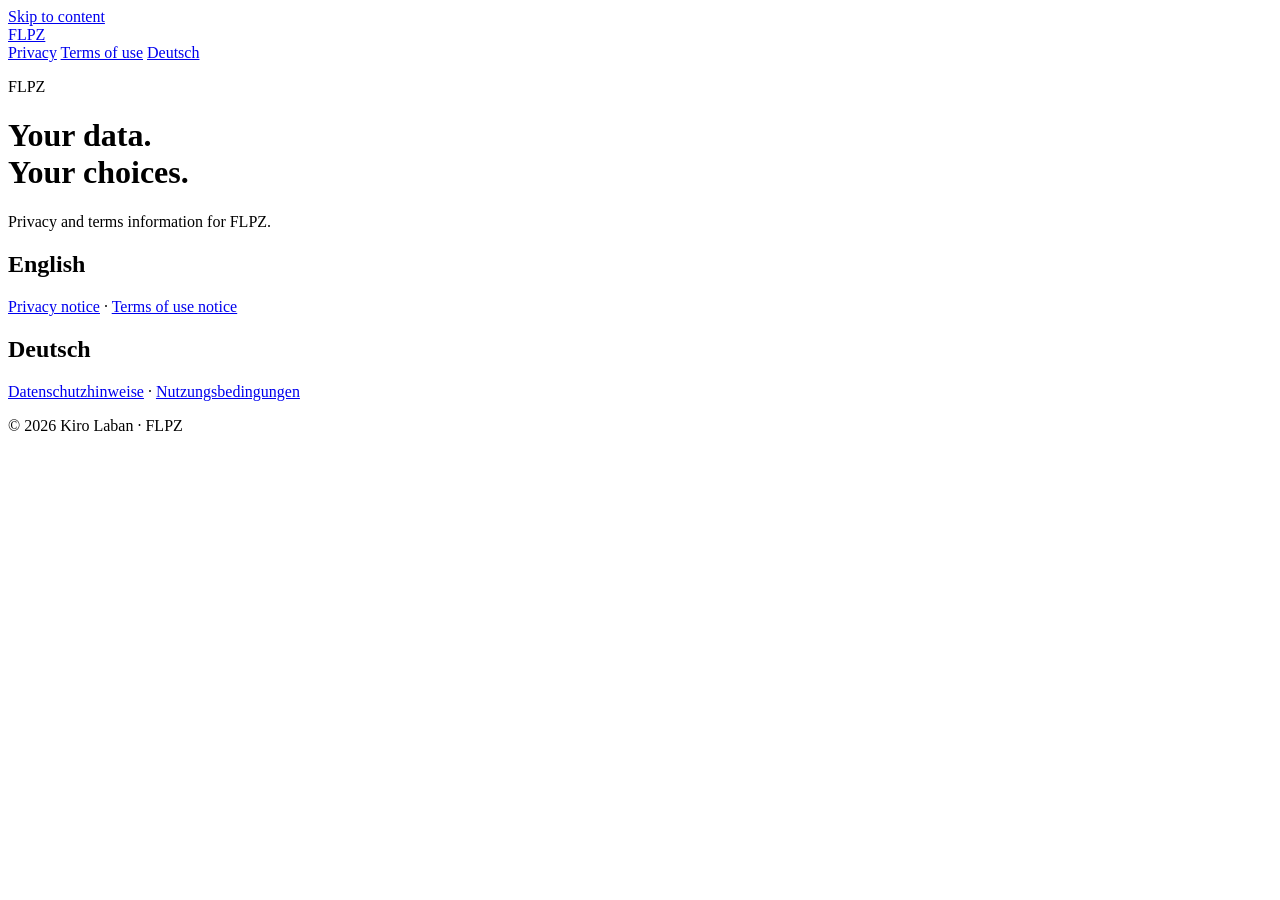
==== index.html @ 9d5f0a8a "Publish English and German FLPZ privacy and terms notices" ====
<!doctype html><html lang="en"><head><meta charset="utf-8"><meta name="viewport" content="width=device-width, initial-scale=1"><meta name="description" content="Public privacy and terms notices for FLPZ."><meta name="referrer" content="no-referrer"><title>Privacy &amp; terms · FLPZ</title><link rel="stylesheet" href="/flpz-legal/assets/style.css"></head><body><a class="skip" href="#content">Skip to content</a><header><a class="brand" href="/flpz-legal/">FLPZ</a><nav aria-label="Main navigation"><a href="/flpz-legal/en/privacy/">Privacy</a> <a href="/flpz-legal/en/terms/">Terms of use</a> <a href="/flpz-legal/de/datenschutz/">Deutsch</a></nav></header><main id="content"><p class="eyebrow">FLPZ</p><h1>Your data.<br>Your choices.</h1><p class="lead">Privacy and terms information for FLPZ.</p><section class="card" lang="en"><h2>English</h2><p><a href="/flpz-legal/en/privacy/">Privacy notice</a> · <a href="/flpz-legal/en/terms/">Terms of use notice</a></p></section><section class="card" lang="de"><h2>Deutsch</h2><p><a href="/flpz-legal/de/datenschutz/">Datenschutzhinweise</a> · <a href="/flpz-legal/de/nutzungsbedingungen/">Nutzungsbedingungen</a></p></section></main><footer>© 2026 Kiro Laban · FLPZ</footer></body></html>
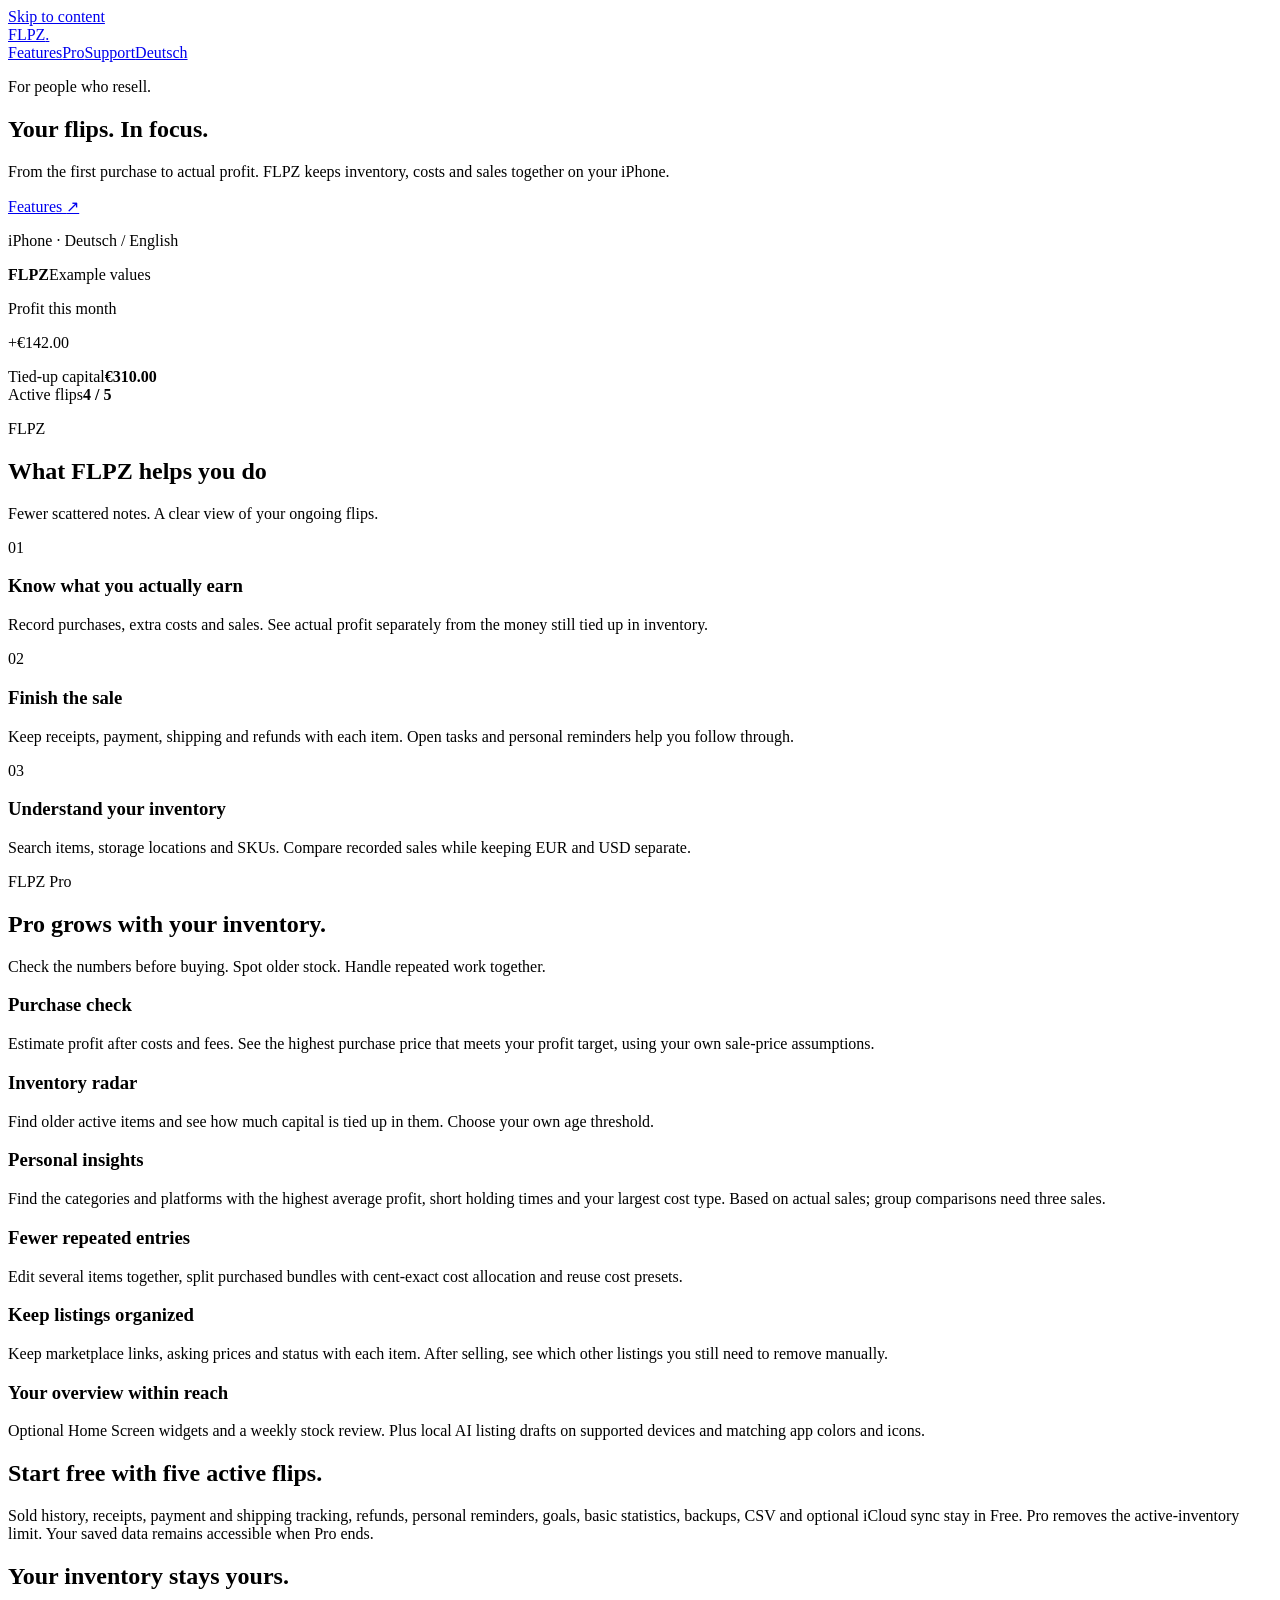
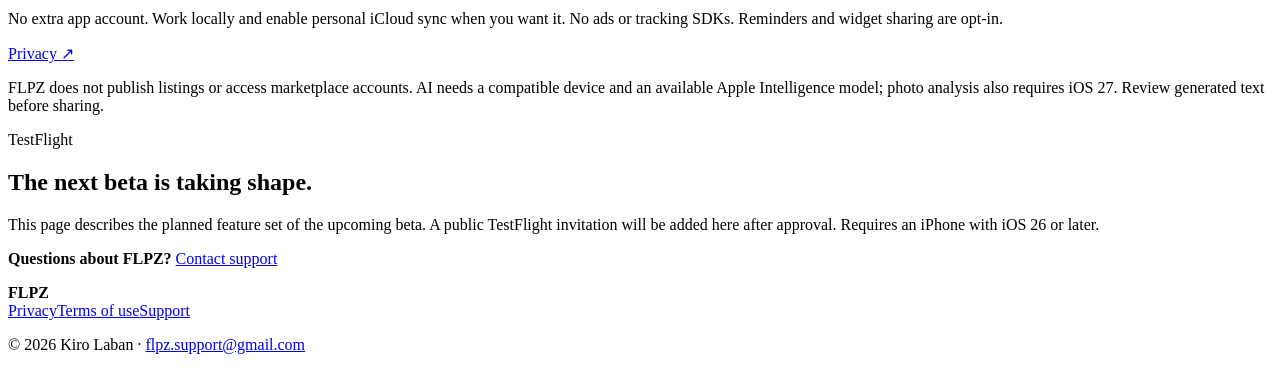
==== commit 06a43d06: "Add bilingual FLPZ product overview and explain upcoming beta features" ====
--- a/index.html
+++ b/index.html
@@ -1 +1,12 @@
-<!doctype html><html lang="en"><head><meta charset="utf-8"><meta name="viewport" content="width=device-width, initial-scale=1"><meta name="description" content="Public privacy and terms notices for FLPZ."><meta name="referrer" content="no-referrer"><title>Privacy &amp; terms · FLPZ</title><link rel="stylesheet" href="/flpz-legal/assets/style.css"></head><body><a class="skip" href="#content">Skip to content</a><header><a class="brand" href="/flpz-legal/">FLPZ</a><nav aria-label="Main navigation"><a href="/flpz-legal/en/privacy/">Privacy</a> <a href="/flpz-legal/en/terms/">Terms of use</a> <a href="/flpz-legal/de/datenschutz/">Deutsch</a></nav></header><main id="content"><p class="eyebrow">FLPZ</p><h1>Your data.<br>Your choices.</h1><p class="lead">Privacy and terms information for FLPZ.</p><section class="card" lang="en"><h2>English</h2><p><a href="/flpz-legal/en/privacy/">Privacy notice</a> · <a href="/flpz-legal/en/terms/">Terms of use notice</a></p></section><section class="card" lang="de"><h2>Deutsch</h2><p><a href="/flpz-legal/de/datenschutz/">Datenschutzhinweise</a> · <a href="/flpz-legal/de/nutzungsbedingungen/">Nutzungsbedingungen</a></p></section></main><footer>© 2026 Kiro Laban · FLPZ</footer></body></html>+<!doctype html>
+<html lang="en"><head><meta charset="utf-8"><meta name="viewport" content="width=device-width, initial-scale=1"><meta name="description" content="From the first purchase to actual profit. FLPZ keeps inventory, costs and sales together on your iPhone."><meta name="referrer" content="no-referrer"><title>FLPZ · Your flips. In focus.</title><link rel="stylesheet" href="/flpz-legal/assets/style.css"><link rel="stylesheet" href="/flpz-legal/assets/product.css"><link rel="alternate" hreflang="de" href="https://academicweaponffm.github.io/flpz-legal/de/"><link rel="alternate" hreflang="en" href="https://academicweaponffm.github.io/flpz-legal/en/"></head>
+<body class="product"><a class="skip" href="#content">Skip to content</a>
+<header><a class="brand" href="/flpz-legal/en/">FLPZ<span class="brand-dot">.</span></a><nav aria-label="Main navigation"><a href="#features">Features</a><a href="#pro">Pro</a><a href="/flpz-legal/en/support/">Support</a><a href="/flpz-legal/de/" lang="de">Deutsch</a></nav></header>
+<main id="content"><section class="hero"><div><p class="eyebrow">For people who resell.</p><h1>Your flips. In focus.</h1><p class="lead">From the first purchase to actual profit. FLPZ keeps inventory, costs and sales together on your iPhone.</p><a class="button" href="#features">Features <span aria-hidden="true">↗</span></a><p class="meta">iPhone · Deutsch / English</p></div>
+<aside class="overview" aria-label="Example values"><div class="overview-top"><strong>FLPZ</strong><span class="pill">Example values</span></div><p>Profit this month</p><p class="profit">+€142.00</p><div class="overview-row"><span>Tied-up capital</span><strong>€310.00</strong></div><div class="overview-row"><span>Active flips</span><strong>4 / 5</strong></div><div class="bars" aria-hidden="true"><i></i><i></i><i></i><i></i><i></i><i></i></div></aside></section>
+<section id="features"><p class="eyebrow">FLPZ</p><h2>What FLPZ helps you do</h2><p class="section-lead">Fewer scattered notes. A clear view of your ongoing flips.</p><div class="features"><article class="feature"><span class="number">01</span><h3>Know what you actually earn</h3><p>Record purchases, extra costs and sales. See actual profit separately from the money still tied up in inventory.</p></article><article class="feature"><span class="number">02</span><h3>Finish the sale</h3><p>Keep receipts, payment, shipping and refunds with each item. Open tasks and personal reminders help you follow through.</p></article><article class="feature"><span class="number">03</span><h3>Understand your inventory</h3><p>Search items, storage locations and SKUs. Compare recorded sales while keeping EUR and USD separate.</p></article></div></section>
+<section id="pro" class="pro-section"><p class="eyebrow">FLPZ Pro</p><h2>Pro grows with your inventory.</h2><p class="section-lead">Check the numbers before buying. Spot older stock. Handle repeated work together.</p><div class="pro-grid"><article class="pro-feature"><h3>Purchase check</h3><p>Estimate profit after costs and fees. See the highest purchase price that meets your profit target, using your own sale-price assumptions.</p></article><article class="pro-feature"><h3>Inventory radar</h3><p>Find older active items and see how much capital is tied up in them. Choose your own age threshold.</p></article><article class="pro-feature"><h3>Personal insights</h3><p>Find the categories and platforms with the highest average profit, short holding times and your largest cost type. Based on actual sales; group comparisons need three sales.</p></article><article class="pro-feature"><h3>Fewer repeated entries</h3><p>Edit several items together, split purchased bundles with cent-exact cost allocation and reuse cost presets.</p></article><article class="pro-feature"><h3>Keep listings organized</h3><p>Keep marketplace links, asking prices and status with each item. After selling, see which other listings you still need to remove manually.</p></article><article class="pro-feature"><h3>Your overview within reach</h3><p>Optional Home Screen widgets and a weekly stock review. Plus local AI listing drafts on supported devices and matching app colors and icons.</p></article></div></section>
+<section class="free-section"><h2>Start free with five active flips.</h2><p>Sold history, receipts, payment and shipping tracking, refunds, personal reminders, goals, basic statistics, backups, CSV and optional iCloud sync stay in Free. Pro removes the active-inventory limit. Your saved data remains accessible when Pro ends.</p></section>
+<section class="privacy-section"><h2>Your inventory stays yours.</h2><p>No extra app account. Work locally and enable personal iCloud sync when you want it. No ads or tracking SDKs. Reminders and widget sharing are opt-in.</p><a href="/flpz-legal/en/privacy/">Privacy ↗</a><p class="meta">FLPZ does not publish listings or access marketplace accounts. AI needs a compatible device and an available Apple Intelligence model; photo analysis also requires iOS 27. Review generated text before sharing.</p></section>
+<section class="beta-section" id="beta"><p class="eyebrow">TestFlight</p><h2>The next beta is taking shape.</h2><p>This page describes the planned feature set of the upcoming beta. A public TestFlight invitation will be added here after approval. Requires an iPhone with iOS 26 or later.</p><p><strong>Questions about FLPZ?</strong> <a href="mailto:flpz.support@gmail.com">Contact support</a></p></section></main>
+<footer><strong>FLPZ</strong><nav aria-label="Legal"><a href="/flpz-legal/en/privacy/">Privacy</a><a href="/flpz-legal/en/terms/">Terms of use</a><a href="/flpz-legal/en/support/">Support</a></nav><p>© 2026 Kiro Laban · <a href="mailto:flpz.support@gmail.com">flpz.support@gmail.com</a></p></footer></body></html>
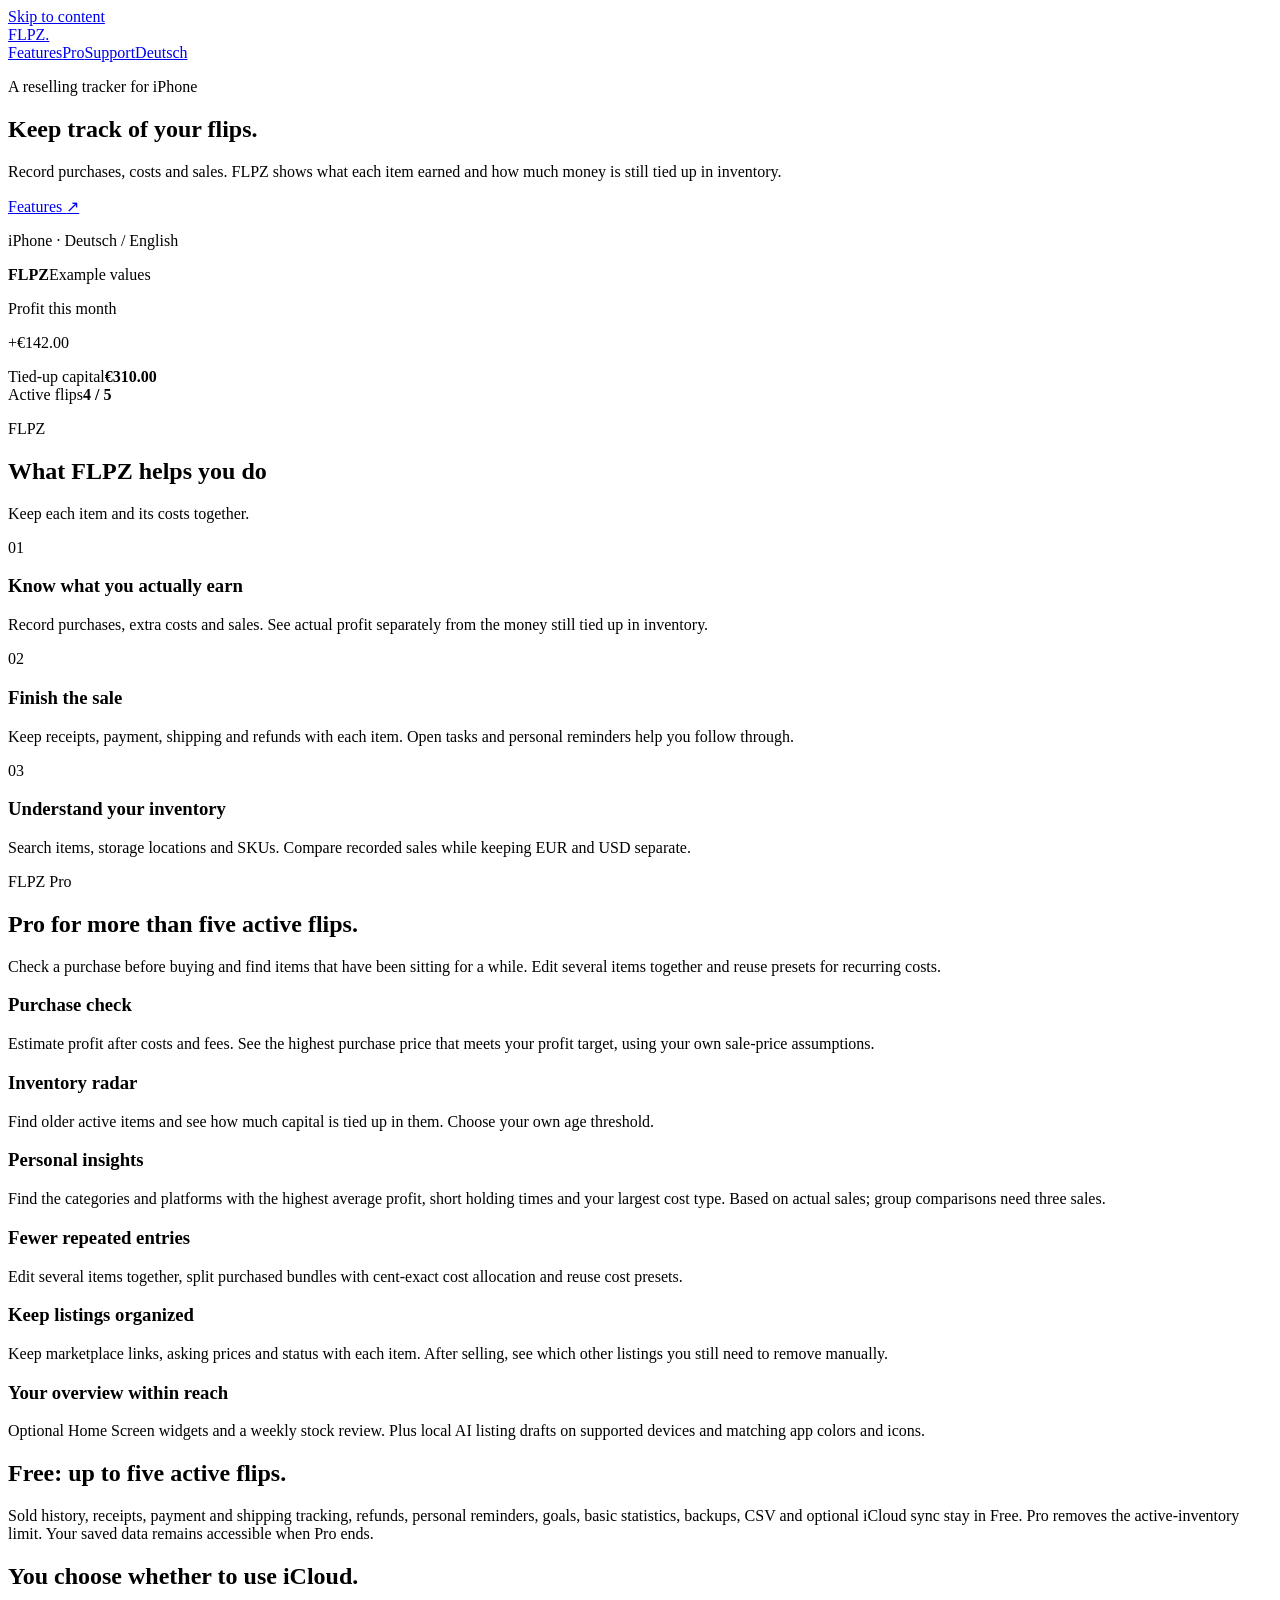
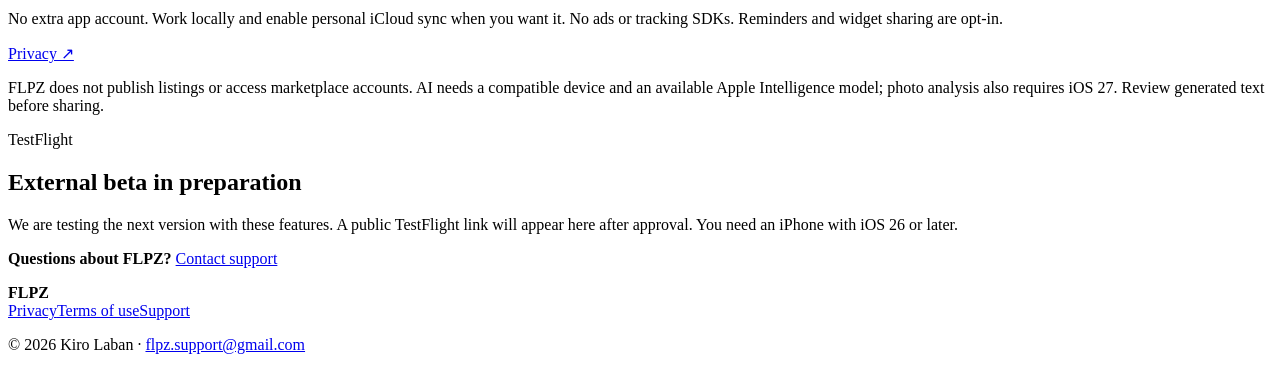
==== commit 1b28a28d: "Apply Humanizer guidance to bilingual product copy" ====
--- a/index.html
+++ b/index.html
@@ -1,12 +1,12 @@
 <!doctype html>
-<html lang="en"><head><meta charset="utf-8"><meta name="viewport" content="width=device-width, initial-scale=1"><meta name="description" content="From the first purchase to actual profit. FLPZ keeps inventory, costs and sales together on your iPhone."><meta name="referrer" content="no-referrer"><title>FLPZ · Your flips. In focus.</title><link rel="stylesheet" href="/flpz-legal/assets/style.css"><link rel="stylesheet" href="/flpz-legal/assets/product.css"><link rel="alternate" hreflang="de" href="https://academicweaponffm.github.io/flpz-legal/de/"><link rel="alternate" hreflang="en" href="https://academicweaponffm.github.io/flpz-legal/en/"></head>
+<html lang="en"><head><meta charset="utf-8"><meta name="viewport" content="width=device-width, initial-scale=1"><meta name="description" content="Record purchases, costs and sales. FLPZ shows what each item earned and how much money is still tied up in inventory."><meta name="referrer" content="no-referrer"><title>FLPZ · Keep track of your flips.</title><link rel="stylesheet" href="/flpz-legal/assets/style.css"><link rel="stylesheet" href="/flpz-legal/assets/product.css"><link rel="alternate" hreflang="de" href="https://academicweaponffm.github.io/flpz-legal/de/"><link rel="alternate" hreflang="en" href="https://academicweaponffm.github.io/flpz-legal/en/"></head>
 <body class="product"><a class="skip" href="#content">Skip to content</a>
 <header><a class="brand" href="/flpz-legal/en/">FLPZ<span class="brand-dot">.</span></a><nav aria-label="Main navigation"><a href="#features">Features</a><a href="#pro">Pro</a><a href="/flpz-legal/en/support/">Support</a><a href="/flpz-legal/de/" lang="de">Deutsch</a></nav></header>
-<main id="content"><section class="hero"><div><p class="eyebrow">For people who resell.</p><h1>Your flips. In focus.</h1><p class="lead">From the first purchase to actual profit. FLPZ keeps inventory, costs and sales together on your iPhone.</p><a class="button" href="#features">Features <span aria-hidden="true">↗</span></a><p class="meta">iPhone · Deutsch / English</p></div>
+<main id="content"><section class="hero"><div><p class="eyebrow">A reselling tracker for iPhone</p><h1>Keep track of your flips.</h1><p class="lead">Record purchases, costs and sales. FLPZ shows what each item earned and how much money is still tied up in inventory.</p><a class="button" href="#features">Features <span aria-hidden="true">↗</span></a><p class="meta">iPhone · Deutsch / English</p></div>
 <aside class="overview" aria-label="Example values"><div class="overview-top"><strong>FLPZ</strong><span class="pill">Example values</span></div><p>Profit this month</p><p class="profit">+€142.00</p><div class="overview-row"><span>Tied-up capital</span><strong>€310.00</strong></div><div class="overview-row"><span>Active flips</span><strong>4 / 5</strong></div><div class="bars" aria-hidden="true"><i></i><i></i><i></i><i></i><i></i><i></i></div></aside></section>
-<section id="features"><p class="eyebrow">FLPZ</p><h2>What FLPZ helps you do</h2><p class="section-lead">Fewer scattered notes. A clear view of your ongoing flips.</p><div class="features"><article class="feature"><span class="number">01</span><h3>Know what you actually earn</h3><p>Record purchases, extra costs and sales. See actual profit separately from the money still tied up in inventory.</p></article><article class="feature"><span class="number">02</span><h3>Finish the sale</h3><p>Keep receipts, payment, shipping and refunds with each item. Open tasks and personal reminders help you follow through.</p></article><article class="feature"><span class="number">03</span><h3>Understand your inventory</h3><p>Search items, storage locations and SKUs. Compare recorded sales while keeping EUR and USD separate.</p></article></div></section>
-<section id="pro" class="pro-section"><p class="eyebrow">FLPZ Pro</p><h2>Pro grows with your inventory.</h2><p class="section-lead">Check the numbers before buying. Spot older stock. Handle repeated work together.</p><div class="pro-grid"><article class="pro-feature"><h3>Purchase check</h3><p>Estimate profit after costs and fees. See the highest purchase price that meets your profit target, using your own sale-price assumptions.</p></article><article class="pro-feature"><h3>Inventory radar</h3><p>Find older active items and see how much capital is tied up in them. Choose your own age threshold.</p></article><article class="pro-feature"><h3>Personal insights</h3><p>Find the categories and platforms with the highest average profit, short holding times and your largest cost type. Based on actual sales; group comparisons need three sales.</p></article><article class="pro-feature"><h3>Fewer repeated entries</h3><p>Edit several items together, split purchased bundles with cent-exact cost allocation and reuse cost presets.</p></article><article class="pro-feature"><h3>Keep listings organized</h3><p>Keep marketplace links, asking prices and status with each item. After selling, see which other listings you still need to remove manually.</p></article><article class="pro-feature"><h3>Your overview within reach</h3><p>Optional Home Screen widgets and a weekly stock review. Plus local AI listing drafts on supported devices and matching app colors and icons.</p></article></div></section>
-<section class="free-section"><h2>Start free with five active flips.</h2><p>Sold history, receipts, payment and shipping tracking, refunds, personal reminders, goals, basic statistics, backups, CSV and optional iCloud sync stay in Free. Pro removes the active-inventory limit. Your saved data remains accessible when Pro ends.</p></section>
-<section class="privacy-section"><h2>Your inventory stays yours.</h2><p>No extra app account. Work locally and enable personal iCloud sync when you want it. No ads or tracking SDKs. Reminders and widget sharing are opt-in.</p><a href="/flpz-legal/en/privacy/">Privacy ↗</a><p class="meta">FLPZ does not publish listings or access marketplace accounts. AI needs a compatible device and an available Apple Intelligence model; photo analysis also requires iOS 27. Review generated text before sharing.</p></section>
-<section class="beta-section" id="beta"><p class="eyebrow">TestFlight</p><h2>The next beta is taking shape.</h2><p>This page describes the planned feature set of the upcoming beta. A public TestFlight invitation will be added here after approval. Requires an iPhone with iOS 26 or later.</p><p><strong>Questions about FLPZ?</strong> <a href="mailto:flpz.support@gmail.com">Contact support</a></p></section></main>
+<section id="features"><p class="eyebrow">FLPZ</p><h2>What FLPZ helps you do</h2><p class="section-lead">Keep each item and its costs together.</p><div class="features"><article class="feature"><span class="number">01</span><h3>Know what you actually earn</h3><p>Record purchases, extra costs and sales. See actual profit separately from the money still tied up in inventory.</p></article><article class="feature"><span class="number">02</span><h3>Finish the sale</h3><p>Keep receipts, payment, shipping and refunds with each item. Open tasks and personal reminders help you follow through.</p></article><article class="feature"><span class="number">03</span><h3>Understand your inventory</h3><p>Search items, storage locations and SKUs. Compare recorded sales while keeping EUR and USD separate.</p></article></div></section>
+<section id="pro" class="pro-section"><p class="eyebrow">FLPZ Pro</p><h2>Pro for more than five active flips.</h2><p class="section-lead">Check a purchase before buying and find items that have been sitting for a while. Edit several items together and reuse presets for recurring costs.</p><div class="pro-grid"><article class="pro-feature"><h3>Purchase check</h3><p>Estimate profit after costs and fees. See the highest purchase price that meets your profit target, using your own sale-price assumptions.</p></article><article class="pro-feature"><h3>Inventory radar</h3><p>Find older active items and see how much capital is tied up in them. Choose your own age threshold.</p></article><article class="pro-feature"><h3>Personal insights</h3><p>Find the categories and platforms with the highest average profit, short holding times and your largest cost type. Based on actual sales; group comparisons need three sales.</p></article><article class="pro-feature"><h3>Fewer repeated entries</h3><p>Edit several items together, split purchased bundles with cent-exact cost allocation and reuse cost presets.</p></article><article class="pro-feature"><h3>Keep listings organized</h3><p>Keep marketplace links, asking prices and status with each item. After selling, see which other listings you still need to remove manually.</p></article><article class="pro-feature"><h3>Your overview within reach</h3><p>Optional Home Screen widgets and a weekly stock review. Plus local AI listing drafts on supported devices and matching app colors and icons.</p></article></div></section>
+<section class="free-section"><h2>Free: up to five active flips.</h2><p>Sold history, receipts, payment and shipping tracking, refunds, personal reminders, goals, basic statistics, backups, CSV and optional iCloud sync stay in Free. Pro removes the active-inventory limit. Your saved data remains accessible when Pro ends.</p></section>
+<section class="privacy-section"><h2>You choose whether to use iCloud.</h2><p>No extra app account. Work locally and enable personal iCloud sync when you want it. No ads or tracking SDKs. Reminders and widget sharing are opt-in.</p><a href="/flpz-legal/en/privacy/">Privacy ↗</a><p class="meta">FLPZ does not publish listings or access marketplace accounts. AI needs a compatible device and an available Apple Intelligence model; photo analysis also requires iOS 27. Review generated text before sharing.</p></section>
+<section class="beta-section" id="beta"><p class="eyebrow">TestFlight</p><h2>External beta in preparation</h2><p>We are testing the next version with these features. A public TestFlight link will appear here after approval. You need an iPhone with iOS 26 or later.</p><p><strong>Questions about FLPZ?</strong> <a href="mailto:flpz.support@gmail.com">Contact support</a></p></section></main>
 <footer><strong>FLPZ</strong><nav aria-label="Legal"><a href="/flpz-legal/en/privacy/">Privacy</a><a href="/flpz-legal/en/terms/">Terms of use</a><a href="/flpz-legal/en/support/">Support</a></nav><p>© 2026 Kiro Laban · <a href="mailto:flpz.support@gmail.com">flpz.support@gmail.com</a></p></footer></body></html>
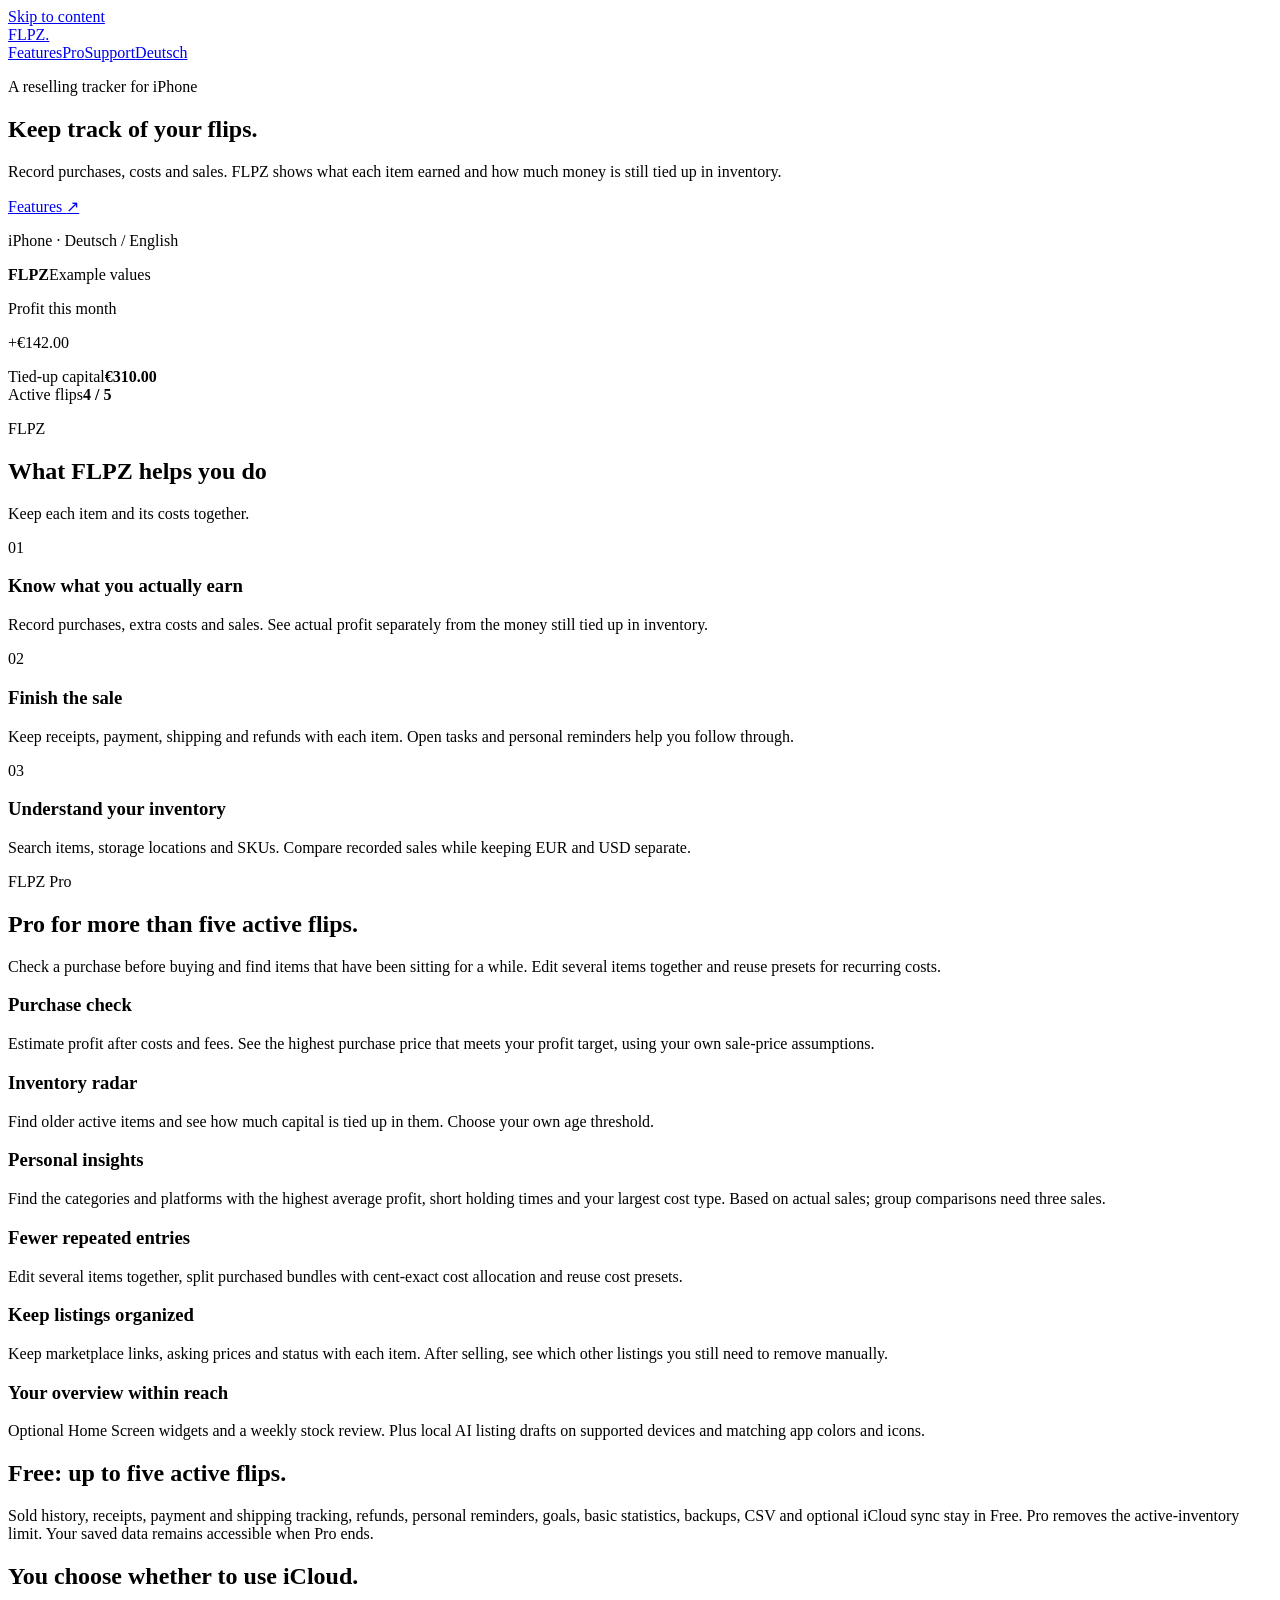
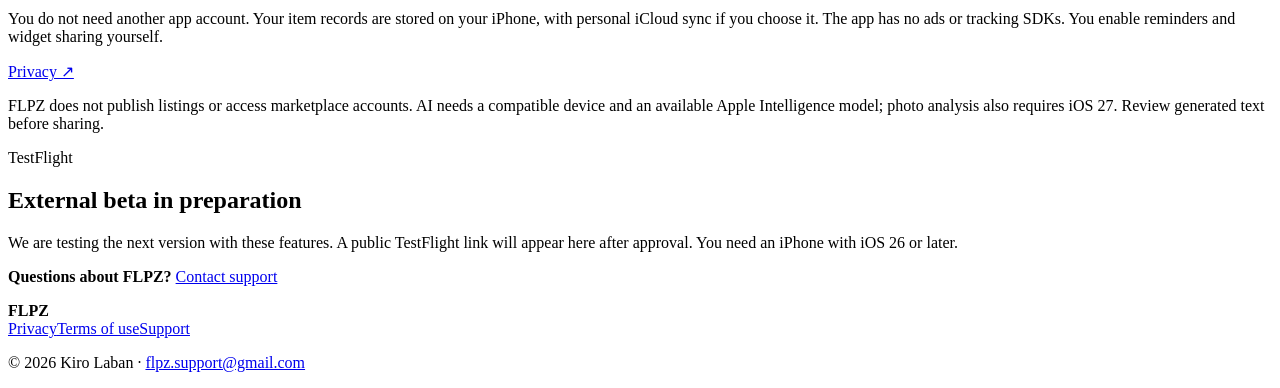
==== commit 5add9119: "Keep product privacy and calculator copy direct" ====
--- a/index.html
+++ b/index.html
@@ -7,6 +7,6 @@
 <section id="features"><p class="eyebrow">FLPZ</p><h2>What FLPZ helps you do</h2><p class="section-lead">Keep each item and its costs together.</p><div class="features"><article class="feature"><span class="number">01</span><h3>Know what you actually earn</h3><p>Record purchases, extra costs and sales. See actual profit separately from the money still tied up in inventory.</p></article><article class="feature"><span class="number">02</span><h3>Finish the sale</h3><p>Keep receipts, payment, shipping and refunds with each item. Open tasks and personal reminders help you follow through.</p></article><article class="feature"><span class="number">03</span><h3>Understand your inventory</h3><p>Search items, storage locations and SKUs. Compare recorded sales while keeping EUR and USD separate.</p></article></div></section>
 <section id="pro" class="pro-section"><p class="eyebrow">FLPZ Pro</p><h2>Pro for more than five active flips.</h2><p class="section-lead">Check a purchase before buying and find items that have been sitting for a while. Edit several items together and reuse presets for recurring costs.</p><div class="pro-grid"><article class="pro-feature"><h3>Purchase check</h3><p>Estimate profit after costs and fees. See the highest purchase price that meets your profit target, using your own sale-price assumptions.</p></article><article class="pro-feature"><h3>Inventory radar</h3><p>Find older active items and see how much capital is tied up in them. Choose your own age threshold.</p></article><article class="pro-feature"><h3>Personal insights</h3><p>Find the categories and platforms with the highest average profit, short holding times and your largest cost type. Based on actual sales; group comparisons need three sales.</p></article><article class="pro-feature"><h3>Fewer repeated entries</h3><p>Edit several items together, split purchased bundles with cent-exact cost allocation and reuse cost presets.</p></article><article class="pro-feature"><h3>Keep listings organized</h3><p>Keep marketplace links, asking prices and status with each item. After selling, see which other listings you still need to remove manually.</p></article><article class="pro-feature"><h3>Your overview within reach</h3><p>Optional Home Screen widgets and a weekly stock review. Plus local AI listing drafts on supported devices and matching app colors and icons.</p></article></div></section>
 <section class="free-section"><h2>Free: up to five active flips.</h2><p>Sold history, receipts, payment and shipping tracking, refunds, personal reminders, goals, basic statistics, backups, CSV and optional iCloud sync stay in Free. Pro removes the active-inventory limit. Your saved data remains accessible when Pro ends.</p></section>
-<section class="privacy-section"><h2>You choose whether to use iCloud.</h2><p>No extra app account. Work locally and enable personal iCloud sync when you want it. No ads or tracking SDKs. Reminders and widget sharing are opt-in.</p><a href="/flpz-legal/en/privacy/">Privacy ↗</a><p class="meta">FLPZ does not publish listings or access marketplace accounts. AI needs a compatible device and an available Apple Intelligence model; photo analysis also requires iOS 27. Review generated text before sharing.</p></section>
+<section class="privacy-section"><h2>You choose whether to use iCloud.</h2><p>You do not need another app account. Your item records are stored on your iPhone, with personal iCloud sync if you choose it. The app has no ads or tracking SDKs. You enable reminders and widget sharing yourself.</p><a href="/flpz-legal/en/privacy/">Privacy ↗</a><p class="meta">FLPZ does not publish listings or access marketplace accounts. AI needs a compatible device and an available Apple Intelligence model; photo analysis also requires iOS 27. Review generated text before sharing.</p></section>
 <section class="beta-section" id="beta"><p class="eyebrow">TestFlight</p><h2>External beta in preparation</h2><p>We are testing the next version with these features. A public TestFlight link will appear here after approval. You need an iPhone with iOS 26 or later.</p><p><strong>Questions about FLPZ?</strong> <a href="mailto:flpz.support@gmail.com">Contact support</a></p></section></main>
 <footer><strong>FLPZ</strong><nav aria-label="Legal"><a href="/flpz-legal/en/privacy/">Privacy</a><a href="/flpz-legal/en/terms/">Terms of use</a><a href="/flpz-legal/en/support/">Support</a></nav><p>© 2026 Kiro Laban · <a href="mailto:flpz.support@gmail.com">flpz.support@gmail.com</a></p></footer></body></html>
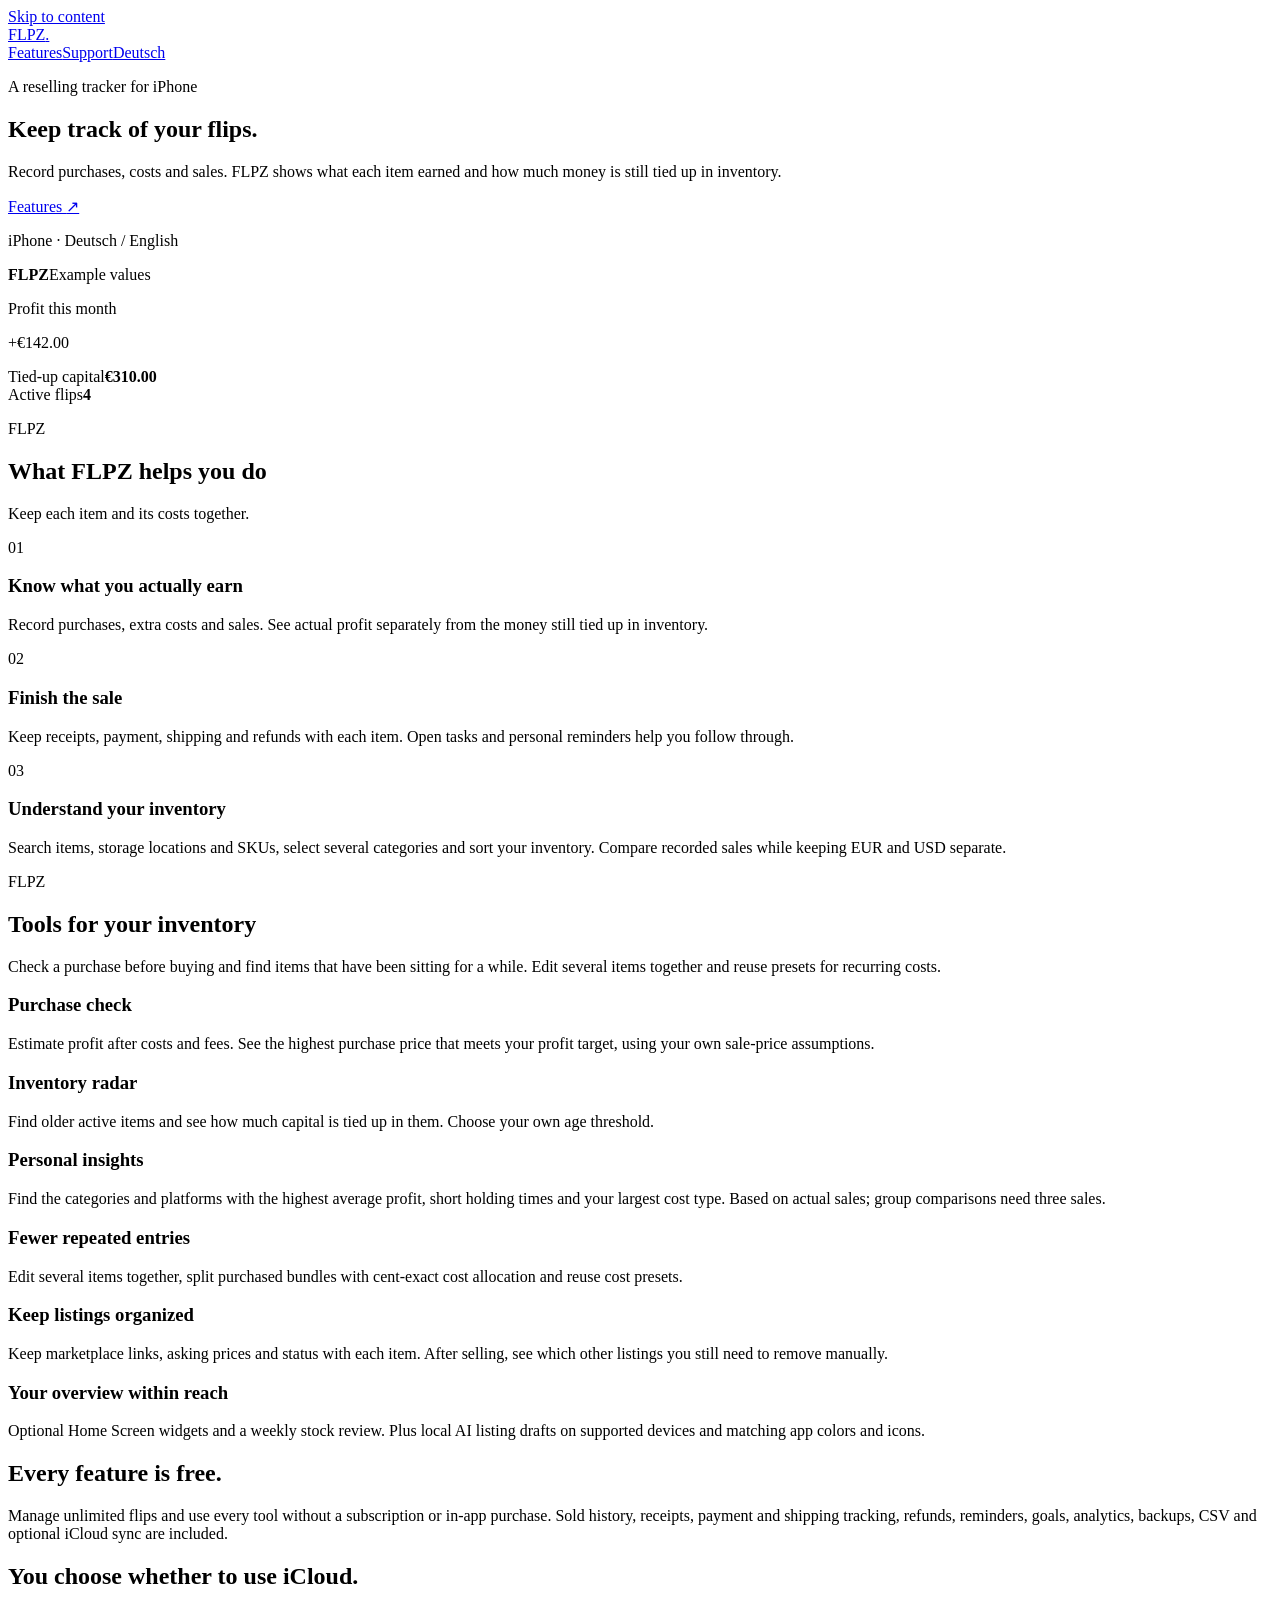
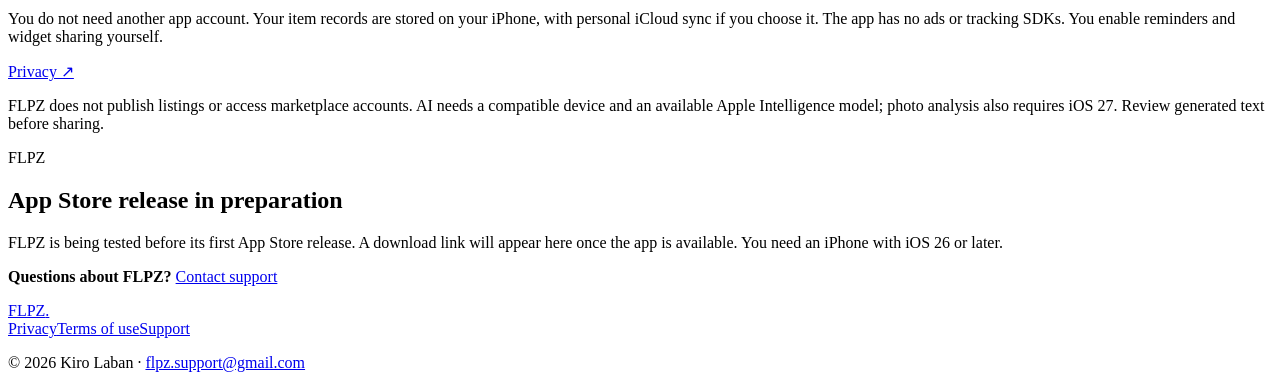
==== commit d03a58f2: "Unify bilingual site and include all FLPZ features for free" ====
--- a/index.html
+++ b/index.html
@@ -1,12 +1,12 @@
 <!doctype html>
 <html lang="en"><head><meta charset="utf-8"><meta name="viewport" content="width=device-width, initial-scale=1"><meta name="description" content="Record purchases, costs and sales. FLPZ shows what each item earned and how much money is still tied up in inventory."><meta name="referrer" content="no-referrer"><title>FLPZ · Keep track of your flips.</title><link rel="stylesheet" href="/flpz-legal/assets/style.css"><link rel="stylesheet" href="/flpz-legal/assets/product.css"><link rel="alternate" hreflang="de" href="https://academicweaponffm.github.io/flpz-legal/de/"><link rel="alternate" hreflang="en" href="https://academicweaponffm.github.io/flpz-legal/en/"></head>
 <body class="product"><a class="skip" href="#content">Skip to content</a>
-<header><a class="brand" href="/flpz-legal/en/">FLPZ<span class="brand-dot">.</span></a><nav aria-label="Main navigation"><a href="#features">Features</a><a href="#pro">Pro</a><a href="/flpz-legal/en/support/">Support</a><a href="/flpz-legal/de/" lang="de">Deutsch</a></nav></header>
+<header><a class="brand" href="/flpz-legal/en/" aria-label="FLPZ">FLPZ<span class="brand-dot">.</span></a><nav aria-label="Main navigation"><a href="/flpz-legal/en/#features">Features</a><a href="/flpz-legal/en/support/">Support</a><a href="/flpz-legal/de/" lang="de" hreflang="de">Deutsch</a></nav></header>
 <main id="content"><section class="hero"><div><p class="eyebrow">A reselling tracker for iPhone</p><h1>Keep track of your flips.</h1><p class="lead">Record purchases, costs and sales. FLPZ shows what each item earned and how much money is still tied up in inventory.</p><a class="button" href="#features">Features <span aria-hidden="true">↗</span></a><p class="meta">iPhone · Deutsch / English</p></div>
-<aside class="overview" aria-label="Example values"><div class="overview-top"><strong>FLPZ</strong><span class="pill">Example values</span></div><p>Profit this month</p><p class="profit">+€142.00</p><div class="overview-row"><span>Tied-up capital</span><strong>€310.00</strong></div><div class="overview-row"><span>Active flips</span><strong>4 / 5</strong></div><div class="bars" aria-hidden="true"><i></i><i></i><i></i><i></i><i></i><i></i></div></aside></section>
-<section id="features"><p class="eyebrow">FLPZ</p><h2>What FLPZ helps you do</h2><p class="section-lead">Keep each item and its costs together.</p><div class="features"><article class="feature"><span class="number">01</span><h3>Know what you actually earn</h3><p>Record purchases, extra costs and sales. See actual profit separately from the money still tied up in inventory.</p></article><article class="feature"><span class="number">02</span><h3>Finish the sale</h3><p>Keep receipts, payment, shipping and refunds with each item. Open tasks and personal reminders help you follow through.</p></article><article class="feature"><span class="number">03</span><h3>Understand your inventory</h3><p>Search items, storage locations and SKUs. Compare recorded sales while keeping EUR and USD separate.</p></article></div></section>
-<section id="pro" class="pro-section"><p class="eyebrow">FLPZ Pro</p><h2>Pro for more than five active flips.</h2><p class="section-lead">Check a purchase before buying and find items that have been sitting for a while. Edit several items together and reuse presets for recurring costs.</p><div class="pro-grid"><article class="pro-feature"><h3>Purchase check</h3><p>Estimate profit after costs and fees. See the highest purchase price that meets your profit target, using your own sale-price assumptions.</p></article><article class="pro-feature"><h3>Inventory radar</h3><p>Find older active items and see how much capital is tied up in them. Choose your own age threshold.</p></article><article class="pro-feature"><h3>Personal insights</h3><p>Find the categories and platforms with the highest average profit, short holding times and your largest cost type. Based on actual sales; group comparisons need three sales.</p></article><article class="pro-feature"><h3>Fewer repeated entries</h3><p>Edit several items together, split purchased bundles with cent-exact cost allocation and reuse cost presets.</p></article><article class="pro-feature"><h3>Keep listings organized</h3><p>Keep marketplace links, asking prices and status with each item. After selling, see which other listings you still need to remove manually.</p></article><article class="pro-feature"><h3>Your overview within reach</h3><p>Optional Home Screen widgets and a weekly stock review. Plus local AI listing drafts on supported devices and matching app colors and icons.</p></article></div></section>
-<section class="free-section"><h2>Free: up to five active flips.</h2><p>Sold history, receipts, payment and shipping tracking, refunds, personal reminders, goals, basic statistics, backups, CSV and optional iCloud sync stay in Free. Pro removes the active-inventory limit. Your saved data remains accessible when Pro ends.</p></section>
+<aside class="overview" aria-label="Example values"><div class="overview-top"><strong>FLPZ</strong><span class="pill">Example values</span></div><p>Profit this month</p><p class="profit">+€142.00</p><div class="overview-row"><span>Tied-up capital</span><strong>€310.00</strong></div><div class="overview-row"><span>Active flips</span><strong>4</strong></div><div class="bars" aria-hidden="true"><i></i><i></i><i></i><i></i><i></i><i></i></div></aside></section>
+<section id="features"><p class="eyebrow">FLPZ</p><h2>What FLPZ helps you do</h2><p class="section-lead">Keep each item and its costs together.</p><div class="features"><article class="feature"><span class="number">01</span><h3>Know what you actually earn</h3><p>Record purchases, extra costs and sales. See actual profit separately from the money still tied up in inventory.</p></article><article class="feature"><span class="number">02</span><h3>Finish the sale</h3><p>Keep receipts, payment, shipping and refunds with each item. Open tasks and personal reminders help you follow through.</p></article><article class="feature"><span class="number">03</span><h3>Understand your inventory</h3><p>Search items, storage locations and SKUs, select several categories and sort your inventory. Compare recorded sales while keeping EUR and USD separate.</p></article></div></section>
+<section id="tools" class="tools-section"><p class="eyebrow">FLPZ</p><h2>Tools for your inventory</h2><p class="section-lead">Check a purchase before buying and find items that have been sitting for a while. Edit several items together and reuse presets for recurring costs.</p><div class="tools-grid"><article class="tool-feature"><h3>Purchase check</h3><p>Estimate profit after costs and fees. See the highest purchase price that meets your profit target, using your own sale-price assumptions.</p></article><article class="tool-feature"><h3>Inventory radar</h3><p>Find older active items and see how much capital is tied up in them. Choose your own age threshold.</p></article><article class="tool-feature"><h3>Personal insights</h3><p>Find the categories and platforms with the highest average profit, short holding times and your largest cost type. Based on actual sales; group comparisons need three sales.</p></article><article class="tool-feature"><h3>Fewer repeated entries</h3><p>Edit several items together, split purchased bundles with cent-exact cost allocation and reuse cost presets.</p></article><article class="tool-feature"><h3>Keep listings organized</h3><p>Keep marketplace links, asking prices and status with each item. After selling, see which other listings you still need to remove manually.</p></article><article class="tool-feature"><h3>Your overview within reach</h3><p>Optional Home Screen widgets and a weekly stock review. Plus local AI listing drafts on supported devices and matching app colors and icons.</p></article></div></section>
+<section class="free-section"><h2>Every feature is free.</h2><p>Manage unlimited flips and use every tool without a subscription or in-app purchase. Sold history, receipts, payment and shipping tracking, refunds, reminders, goals, analytics, backups, CSV and optional iCloud sync are included.</p></section>
 <section class="privacy-section"><h2>You choose whether to use iCloud.</h2><p>You do not need another app account. Your item records are stored on your iPhone, with personal iCloud sync if you choose it. The app has no ads or tracking SDKs. You enable reminders and widget sharing yourself.</p><a href="/flpz-legal/en/privacy/">Privacy ↗</a><p class="meta">FLPZ does not publish listings or access marketplace accounts. AI needs a compatible device and an available Apple Intelligence model; photo analysis also requires iOS 27. Review generated text before sharing.</p></section>
-<section class="beta-section" id="beta"><p class="eyebrow">TestFlight</p><h2>External beta in preparation</h2><p>We are testing the next version with these features. A public TestFlight link will appear here after approval. You need an iPhone with iOS 26 or later.</p><p><strong>Questions about FLPZ?</strong> <a href="mailto:flpz.support@gmail.com">Contact support</a></p></section></main>
-<footer><strong>FLPZ</strong><nav aria-label="Legal"><a href="/flpz-legal/en/privacy/">Privacy</a><a href="/flpz-legal/en/terms/">Terms of use</a><a href="/flpz-legal/en/support/">Support</a></nav><p>© 2026 Kiro Laban · <a href="mailto:flpz.support@gmail.com">flpz.support@gmail.com</a></p></footer></body></html>
+<section class="beta-section" id="beta"><p class="eyebrow">FLPZ</p><h2>App Store release in preparation</h2><p>FLPZ is being tested before its first App Store release. A download link will appear here once the app is available. You need an iPhone with iOS 26 or later.</p><p><strong>Questions about FLPZ?</strong> <a href="mailto:flpz.support@gmail.com">Contact support</a></p></section></main>
+<footer><a class="brand" href="/flpz-legal/en/">FLPZ<span class="brand-dot">.</span></a><nav aria-label="Legal"><a href="/flpz-legal/en/privacy/">Privacy</a><a href="/flpz-legal/en/terms/">Terms of use</a><a href="/flpz-legal/en/support/">Support</a></nav><p>© 2026 Kiro Laban · <a href="mailto:flpz.support@gmail.com">flpz.support@gmail.com</a></p></footer></body></html>
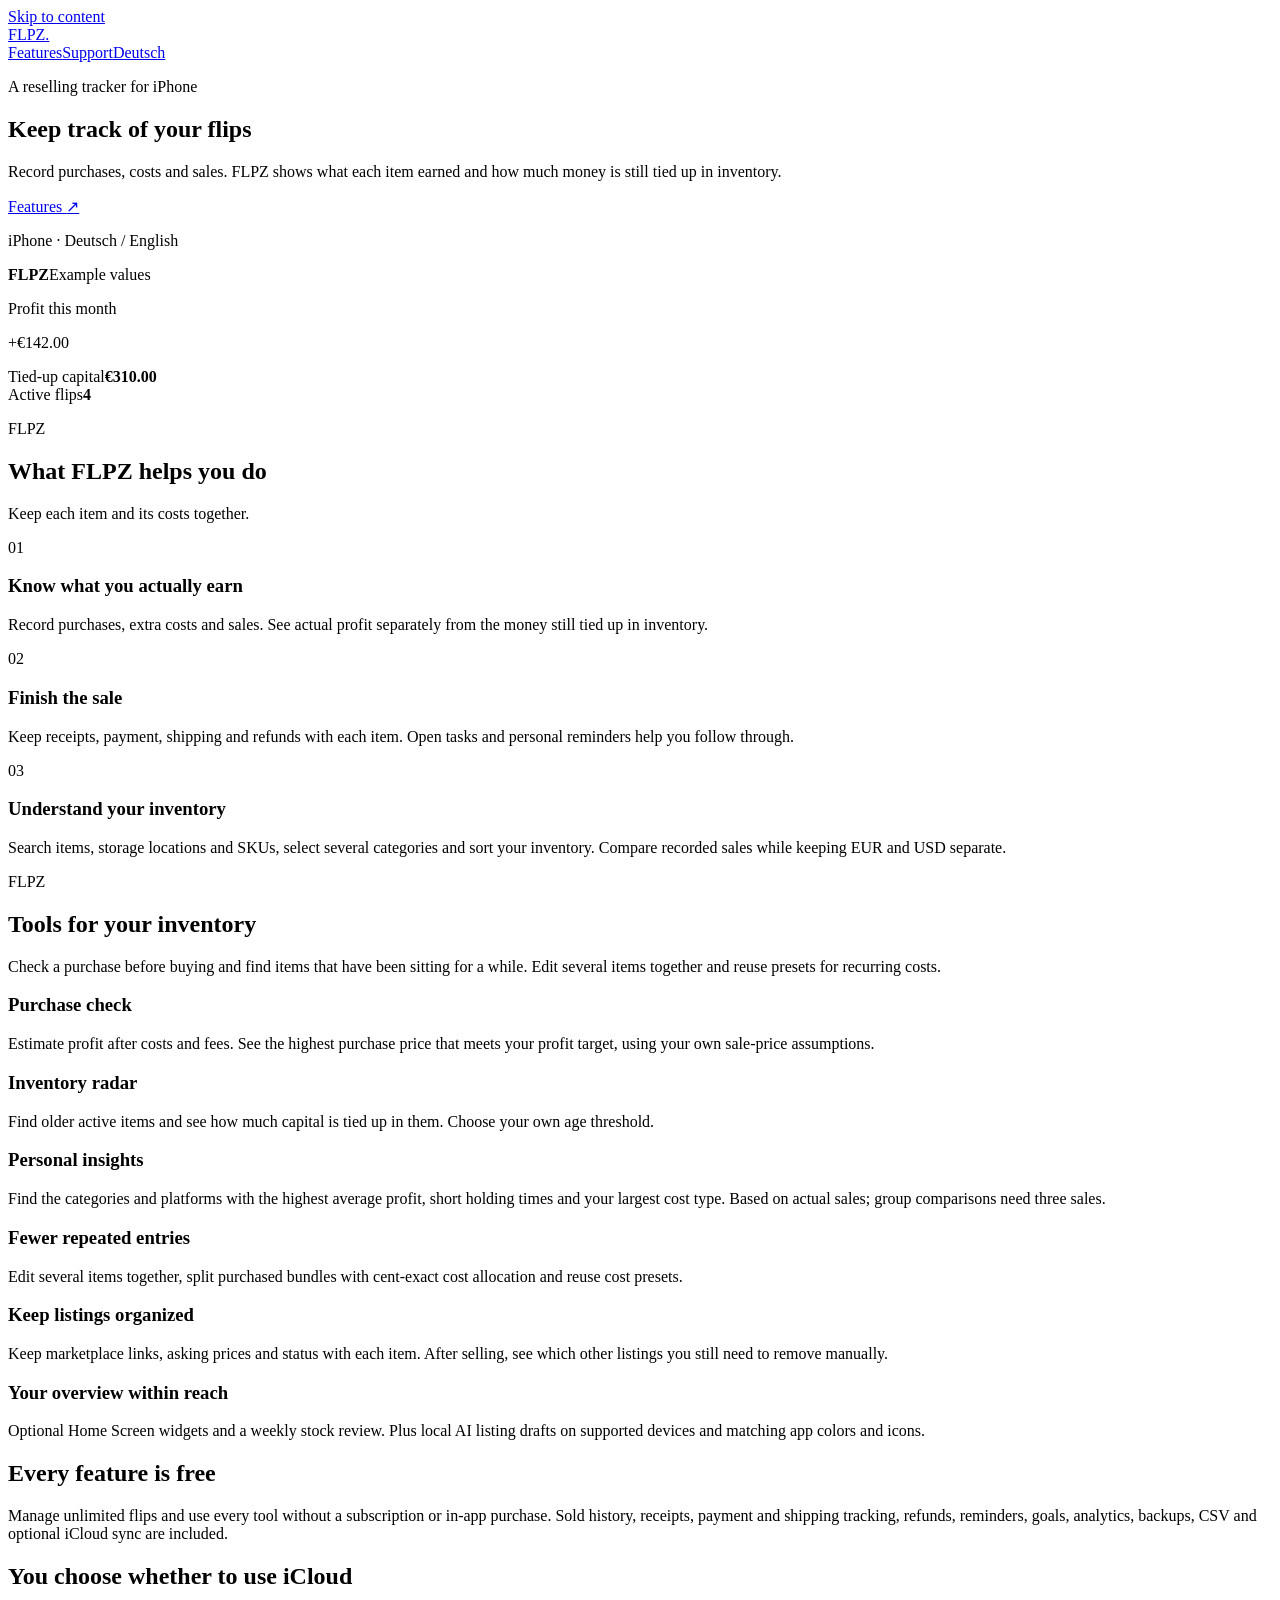
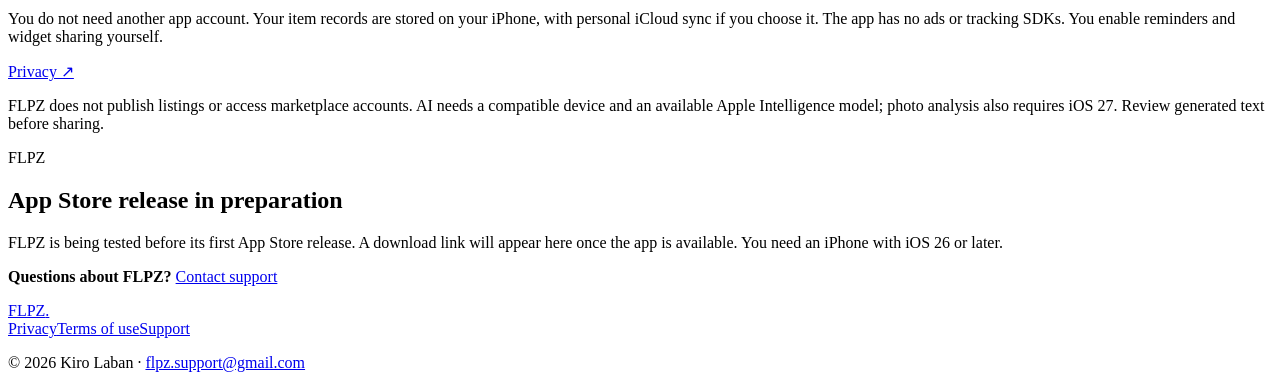
==== commit d6cd43fa: "Use consistent punctuation in website headings" ====
--- a/index.html
+++ b/index.html
@@ -1,12 +1,12 @@
 <!doctype html>
-<html lang="en"><head><meta charset="utf-8"><meta name="viewport" content="width=device-width, initial-scale=1"><meta name="description" content="Record purchases, costs and sales. FLPZ shows what each item earned and how much money is still tied up in inventory."><meta name="referrer" content="no-referrer"><title>FLPZ · Keep track of your flips.</title><link rel="stylesheet" href="/flpz-legal/assets/style.css"><link rel="stylesheet" href="/flpz-legal/assets/product.css"><link rel="alternate" hreflang="de" href="https://academicweaponffm.github.io/flpz-legal/de/"><link rel="alternate" hreflang="en" href="https://academicweaponffm.github.io/flpz-legal/en/"></head>
+<html lang="en"><head><meta charset="utf-8"><meta name="viewport" content="width=device-width, initial-scale=1"><meta name="description" content="Record purchases, costs and sales. FLPZ shows what each item earned and how much money is still tied up in inventory."><meta name="referrer" content="no-referrer"><title>FLPZ · Keep track of your flips</title><link rel="stylesheet" href="/flpz-legal/assets/style.css"><link rel="stylesheet" href="/flpz-legal/assets/product.css"><link rel="alternate" hreflang="de" href="https://academicweaponffm.github.io/flpz-legal/de/"><link rel="alternate" hreflang="en" href="https://academicweaponffm.github.io/flpz-legal/en/"></head>
 <body class="product"><a class="skip" href="#content">Skip to content</a>
 <header><a class="brand" href="/flpz-legal/en/" aria-label="FLPZ">FLPZ<span class="brand-dot">.</span></a><nav aria-label="Main navigation"><a href="/flpz-legal/en/#features">Features</a><a href="/flpz-legal/en/support/">Support</a><a href="/flpz-legal/de/" lang="de" hreflang="de">Deutsch</a></nav></header>
-<main id="content"><section class="hero"><div><p class="eyebrow">A reselling tracker for iPhone</p><h1>Keep track of your flips.</h1><p class="lead">Record purchases, costs and sales. FLPZ shows what each item earned and how much money is still tied up in inventory.</p><a class="button" href="#features">Features <span aria-hidden="true">↗</span></a><p class="meta">iPhone · Deutsch / English</p></div>
+<main id="content"><section class="hero"><div><p class="eyebrow">A reselling tracker for iPhone</p><h1>Keep track of your flips</h1><p class="lead">Record purchases, costs and sales. FLPZ shows what each item earned and how much money is still tied up in inventory.</p><a class="button" href="#features">Features <span aria-hidden="true">↗</span></a><p class="meta">iPhone · Deutsch / English</p></div>
 <aside class="overview" aria-label="Example values"><div class="overview-top"><strong>FLPZ</strong><span class="pill">Example values</span></div><p>Profit this month</p><p class="profit">+€142.00</p><div class="overview-row"><span>Tied-up capital</span><strong>€310.00</strong></div><div class="overview-row"><span>Active flips</span><strong>4</strong></div><div class="bars" aria-hidden="true"><i></i><i></i><i></i><i></i><i></i><i></i></div></aside></section>
 <section id="features"><p class="eyebrow">FLPZ</p><h2>What FLPZ helps you do</h2><p class="section-lead">Keep each item and its costs together.</p><div class="features"><article class="feature"><span class="number">01</span><h3>Know what you actually earn</h3><p>Record purchases, extra costs and sales. See actual profit separately from the money still tied up in inventory.</p></article><article class="feature"><span class="number">02</span><h3>Finish the sale</h3><p>Keep receipts, payment, shipping and refunds with each item. Open tasks and personal reminders help you follow through.</p></article><article class="feature"><span class="number">03</span><h3>Understand your inventory</h3><p>Search items, storage locations and SKUs, select several categories and sort your inventory. Compare recorded sales while keeping EUR and USD separate.</p></article></div></section>
 <section id="tools" class="tools-section"><p class="eyebrow">FLPZ</p><h2>Tools for your inventory</h2><p class="section-lead">Check a purchase before buying and find items that have been sitting for a while. Edit several items together and reuse presets for recurring costs.</p><div class="tools-grid"><article class="tool-feature"><h3>Purchase check</h3><p>Estimate profit after costs and fees. See the highest purchase price that meets your profit target, using your own sale-price assumptions.</p></article><article class="tool-feature"><h3>Inventory radar</h3><p>Find older active items and see how much capital is tied up in them. Choose your own age threshold.</p></article><article class="tool-feature"><h3>Personal insights</h3><p>Find the categories and platforms with the highest average profit, short holding times and your largest cost type. Based on actual sales; group comparisons need three sales.</p></article><article class="tool-feature"><h3>Fewer repeated entries</h3><p>Edit several items together, split purchased bundles with cent-exact cost allocation and reuse cost presets.</p></article><article class="tool-feature"><h3>Keep listings organized</h3><p>Keep marketplace links, asking prices and status with each item. After selling, see which other listings you still need to remove manually.</p></article><article class="tool-feature"><h3>Your overview within reach</h3><p>Optional Home Screen widgets and a weekly stock review. Plus local AI listing drafts on supported devices and matching app colors and icons.</p></article></div></section>
-<section class="free-section"><h2>Every feature is free.</h2><p>Manage unlimited flips and use every tool without a subscription or in-app purchase. Sold history, receipts, payment and shipping tracking, refunds, reminders, goals, analytics, backups, CSV and optional iCloud sync are included.</p></section>
-<section class="privacy-section"><h2>You choose whether to use iCloud.</h2><p>You do not need another app account. Your item records are stored on your iPhone, with personal iCloud sync if you choose it. The app has no ads or tracking SDKs. You enable reminders and widget sharing yourself.</p><a href="/flpz-legal/en/privacy/">Privacy ↗</a><p class="meta">FLPZ does not publish listings or access marketplace accounts. AI needs a compatible device and an available Apple Intelligence model; photo analysis also requires iOS 27. Review generated text before sharing.</p></section>
+<section class="free-section"><h2>Every feature is free</h2><p>Manage unlimited flips and use every tool without a subscription or in-app purchase. Sold history, receipts, payment and shipping tracking, refunds, reminders, goals, analytics, backups, CSV and optional iCloud sync are included.</p></section>
+<section class="privacy-section"><h2>You choose whether to use iCloud</h2><p>You do not need another app account. Your item records are stored on your iPhone, with personal iCloud sync if you choose it. The app has no ads or tracking SDKs. You enable reminders and widget sharing yourself.</p><a href="/flpz-legal/en/privacy/">Privacy ↗</a><p class="meta">FLPZ does not publish listings or access marketplace accounts. AI needs a compatible device and an available Apple Intelligence model; photo analysis also requires iOS 27. Review generated text before sharing.</p></section>
 <section class="beta-section" id="beta"><p class="eyebrow">FLPZ</p><h2>App Store release in preparation</h2><p>FLPZ is being tested before its first App Store release. A download link will appear here once the app is available. You need an iPhone with iOS 26 or later.</p><p><strong>Questions about FLPZ?</strong> <a href="mailto:flpz.support@gmail.com">Contact support</a></p></section></main>
 <footer><a class="brand" href="/flpz-legal/en/">FLPZ<span class="brand-dot">.</span></a><nav aria-label="Legal"><a href="/flpz-legal/en/privacy/">Privacy</a><a href="/flpz-legal/en/terms/">Terms of use</a><a href="/flpz-legal/en/support/">Support</a></nav><p>© 2026 Kiro Laban · <a href="mailto:flpz.support@gmail.com">flpz.support@gmail.com</a></p></footer></body></html>
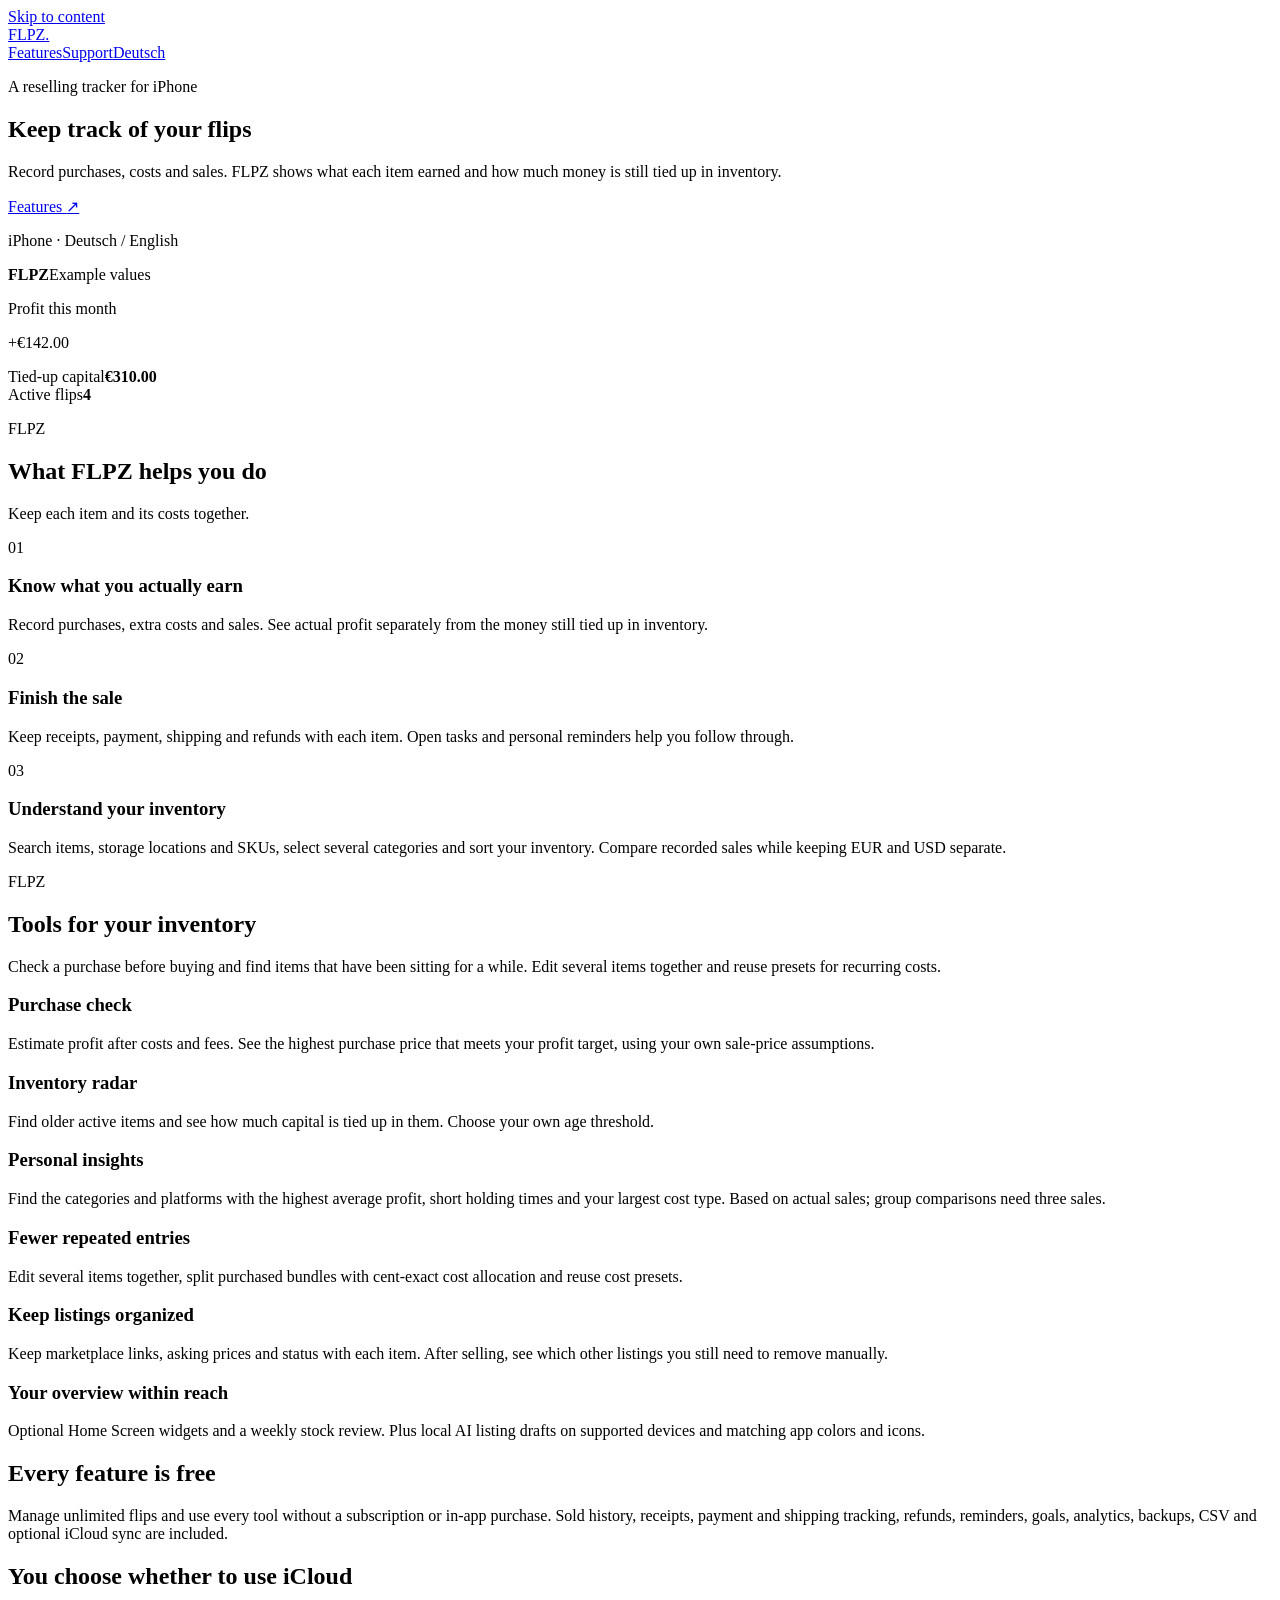
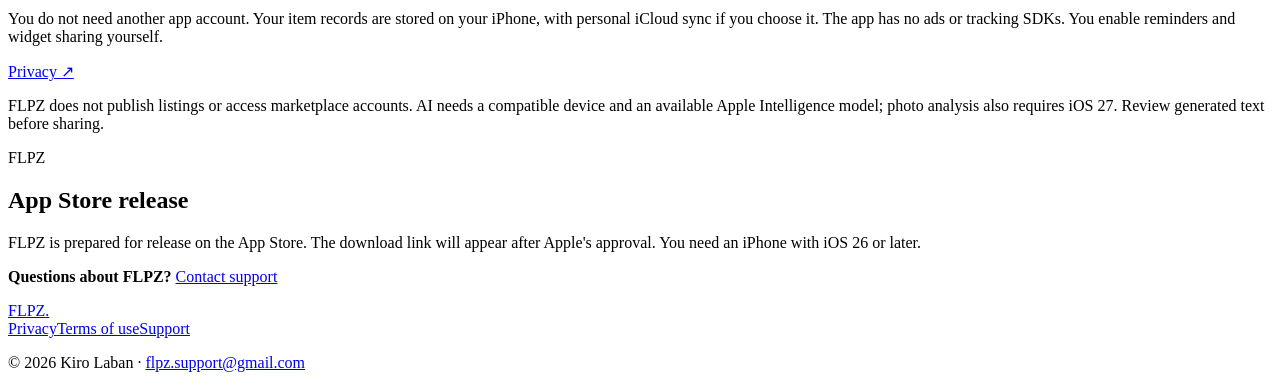
==== commit 15e7eb9e: "Prepare public App Store launch wording in German and English" ====
--- a/index.html
+++ b/index.html
@@ -8,5 +8,5 @@
 <section id="tools" class="tools-section"><p class="eyebrow">FLPZ</p><h2>Tools for your inventory</h2><p class="section-lead">Check a purchase before buying and find items that have been sitting for a while. Edit several items together and reuse presets for recurring costs.</p><div class="tools-grid"><article class="tool-feature"><h3>Purchase check</h3><p>Estimate profit after costs and fees. See the highest purchase price that meets your profit target, using your own sale-price assumptions.</p></article><article class="tool-feature"><h3>Inventory radar</h3><p>Find older active items and see how much capital is tied up in them. Choose your own age threshold.</p></article><article class="tool-feature"><h3>Personal insights</h3><p>Find the categories and platforms with the highest average profit, short holding times and your largest cost type. Based on actual sales; group comparisons need three sales.</p></article><article class="tool-feature"><h3>Fewer repeated entries</h3><p>Edit several items together, split purchased bundles with cent-exact cost allocation and reuse cost presets.</p></article><article class="tool-feature"><h3>Keep listings organized</h3><p>Keep marketplace links, asking prices and status with each item. After selling, see which other listings you still need to remove manually.</p></article><article class="tool-feature"><h3>Your overview within reach</h3><p>Optional Home Screen widgets and a weekly stock review. Plus local AI listing drafts on supported devices and matching app colors and icons.</p></article></div></section>
 <section class="free-section"><h2>Every feature is free</h2><p>Manage unlimited flips and use every tool without a subscription or in-app purchase. Sold history, receipts, payment and shipping tracking, refunds, reminders, goals, analytics, backups, CSV and optional iCloud sync are included.</p></section>
 <section class="privacy-section"><h2>You choose whether to use iCloud</h2><p>You do not need another app account. Your item records are stored on your iPhone, with personal iCloud sync if you choose it. The app has no ads or tracking SDKs. You enable reminders and widget sharing yourself.</p><a href="/flpz-legal/en/privacy/">Privacy ↗</a><p class="meta">FLPZ does not publish listings or access marketplace accounts. AI needs a compatible device and an available Apple Intelligence model; photo analysis also requires iOS 27. Review generated text before sharing.</p></section>
-<section class="beta-section" id="beta"><p class="eyebrow">FLPZ</p><h2>App Store release in preparation</h2><p>FLPZ is being tested before its first App Store release. A download link will appear here once the app is available. You need an iPhone with iOS 26 or later.</p><p><strong>Questions about FLPZ?</strong> <a href="mailto:flpz.support@gmail.com">Contact support</a></p></section></main>
+<section class="beta-section" id="beta"><p class="eyebrow">FLPZ</p><h2>App Store release</h2><p>FLPZ is prepared for release on the App Store. The download link will appear after Apple's approval. You need an iPhone with iOS 26 or later.</p><p><strong>Questions about FLPZ?</strong> <a href="mailto:flpz.support@gmail.com">Contact support</a></p></section></main>
 <footer><a class="brand" href="/flpz-legal/en/">FLPZ<span class="brand-dot">.</span></a><nav aria-label="Legal"><a href="/flpz-legal/en/privacy/">Privacy</a><a href="/flpz-legal/en/terms/">Terms of use</a><a href="/flpz-legal/en/support/">Support</a></nav><p>© 2026 Kiro Laban · <a href="mailto:flpz.support@gmail.com">flpz.support@gmail.com</a></p></footer></body></html>
